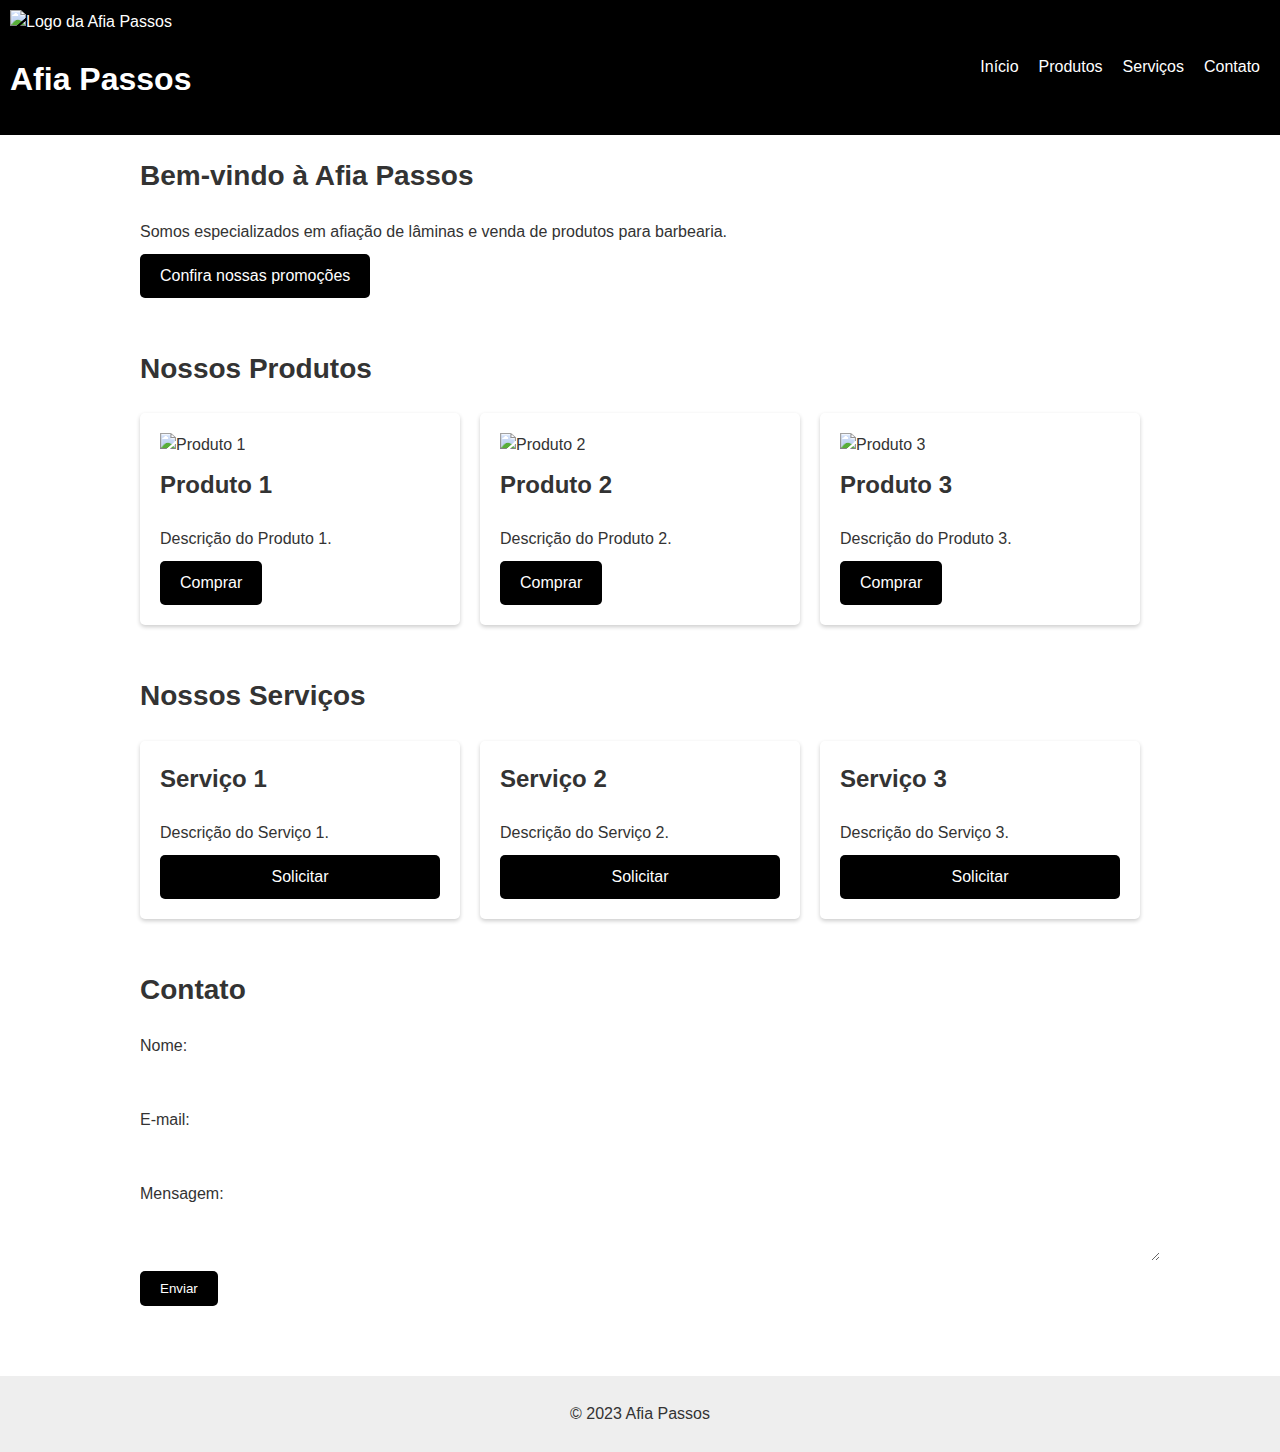
==== afiapassos.html @ 715df4a4 "Afiapassos chat gpt" ====
<!DOCTYPE html>
<html>
<head>
	<title>Afia Passos</title>
	<meta charset="utf-8">
	<meta name="viewport" content="width=device-width, initial-scale=1.0">
	<link rel="stylesheet" type="text/css" href="style.css">
</head>
<body>
	<header>
		<div class="logo">
			<img src="logo.png" alt="Logo da Afia Passos">
			<h1>Afia Passos</h1>
		</div>
		<nav>
			<ul>
				<li><a href="#inicio">Início</a></li>
				<li><a href="#produtos">Produtos</a></li>
				<li><a href="#servicos">Serviços</a></li>
				<li><a href="#contato">Contato</a></li>
			</ul>
		</nav>
	</header>

	<main>
		<section id="inicio">
			<h2>Bem-vindo à Afia Passos</h2>
			<p>Somos especializados em afiação de lâminas e venda de produtos para barbearia.</p>
			<a href="#produtos">Confira nossas promoções</a>
		</section>

		<section id="produtos">
			<h2>Nossos Produtos</h2>
			<div class="grid">
				<div class="produto">
					<img src="produto1.jpg" alt="Produto 1">
					<h3>Produto 1</h3>
					<p>Descrição do Produto 1.</p>
					<a href="#">Comprar</a>
				</div>
				<div class="produto">
					<img src="produto2.jpg" alt="Produto 2">
					<h3>Produto 2</h3>
					<p>Descrição do Produto 2.</p>
					<a href="#">Comprar</a>
				</div>
				<div class="produto">
					<img src="produto3.jpg" alt="Produto 3">
					<h3>Produto 3</h3>
					<p>Descrição do Produto 3.</p>
					<a href="#">Comprar</a>
				</div>
			</div>
		</section>

		<section id="servicos">
			<h2>Nossos Serviços</h2>
			<div class="grid">
				<div class="servico">
					<h3>Serviço 1</h3>
					<p>Descrição do Serviço 1.</p>
					<a href="#">Solicitar</a>
				</div>
				<div class="servico">
					<h3>Serviço 2</h3>
					<p>Descrição do Serviço 2.</p>
					<a href="#">Solicitar</a>
				</div>
				<div class="servico">
					<h3>Serviço 3</h3>
					<p>Descrição do Serviço 3.</p>
					<a href="#">Solicitar</a>
				</div>
			</div>
		</section>

		<section id="contato">
			<h2>Contato</h2>
			<form>
			
				<label for="nome">Nome:</label>
				<input type="text" id="nome" name="nome" required>
				<label for="email">E-mail:</label>
				<input type="email" id="email" name="email" required>
				<label for="mensagem">Mensagem:</label>
				<textarea id="mensagem" name="mensagem" required></textarea>
				<button type="submit">Enviar</button>
			</form>
		</section>
	</main>

	<footer>
		<p>&copy; 2023 Afia Passos</p>
	</footer>

	<script src="script.js"></script>
</body>
</html>
---- style.css ----
body {
	margin: 0;
	font-family: Arial, sans-serif;
	font-size: 16px;
	line-height: 1.5;
	color: #333;
}

header {
	background-color: #000;
	color: #fff;
	padding: 10px;
	display: flex;
	justify-content: space-between;
	align-items: center;
}

.logo img {
	height: 50px;
	margin-right: 10px;
}

nav ul {
	list-style: none;
	margin: 0;
	padding: 0;
	display: flex;
}

nav ul li {
	margin: 0 10px;
}

nav ul li a {
	color: #fff;
	text-decoration: none;
}

main {
	max-width: 1000px;
	margin: 0 auto;
	padding: 20px;
}

section {
	margin-bottom: 50px;
}

section h2 {
	font-size: 28px;
	margin-top: 0;
}

section p {
	margin: 0 0 10px;
}

section a {
	display: inline-block;
	background-color: #000;
	color: #fff;
	padding: 10px 20px;
	border-radius: 5px;
	text-decoration: none;
}

.grid {
	display: grid;
	grid-template-columns: repeat(auto-fit, minmax(250px, 1fr));
	grid-gap: 20px;
}

.produto, .servico {
	background-color: #fff;
	padding: 20px;
	border-radius: 5px;
	box-shadow: 0 2px 4px rgba(0,0,0,0.2);
}

.produto h3, .servico h3 {
	font-size: 24px;
	margin-top: 0;
}

.produto p, .servico p {
	margin: 0 0 10px;
}

.produto img {
	width: 100%;
	margin-bottom: 10px;
}

.servico a {
	display: block;
	background-color: #000;
	color: #fff;
	padding: 10px 20px;
	border-radius: 5px;
	text-align: center;
	text-decoration: none;
}

form label {
	display: block;
	margin-bottom: 5px;
}

form input, form textarea {
	display: block;
	width: 100%;
	padding: 10px;
	margin-bottom: 10px;
	border-radius: 5px;
	border: none;
}

form button[type="submit"] {
	background-color: #000;
	color: #fff;
	padding: 10px 20px;
	border-radius: 5px;
	border: none;
	cursor: pointer;
}

footer {
	background-color: #eee;
	padding: 10px;
	text-align: center;
}
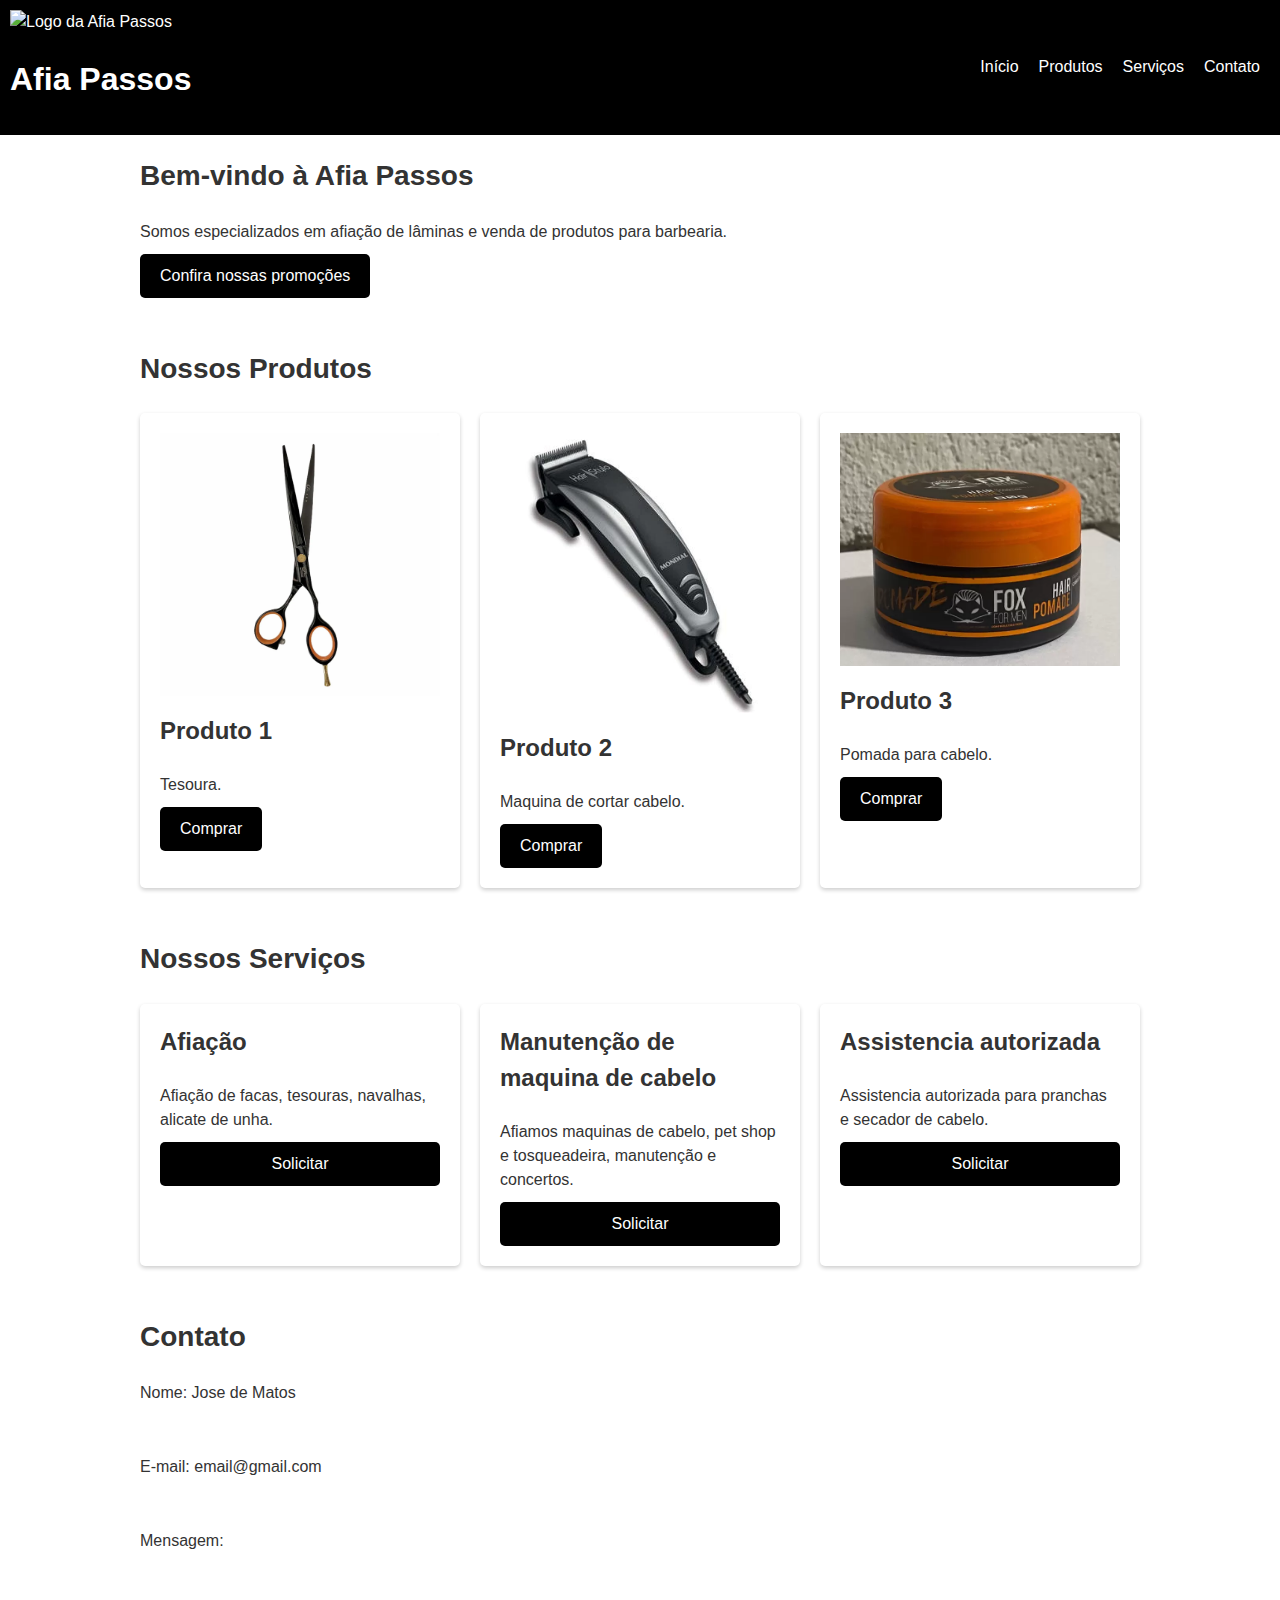
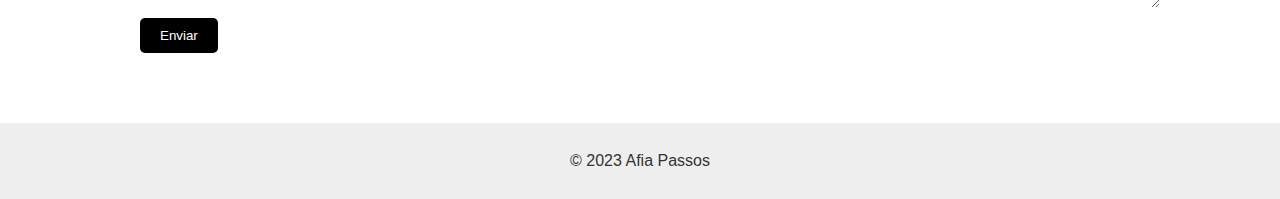
==== commit 1820cf11: "Melhorias" ====
--- a/afiapassos.html
+++ b/afiapassos.html
@@ -35,19 +35,19 @@
 				<div class="produto">
 					<img src="produto1.jpg" alt="Produto 1">
 					<h3>Produto 1</h3>
-					<p>Descrição do Produto 1.</p>
+					<p>Tesoura.</p>
 					<a href="#">Comprar</a>
 				</div>
 				<div class="produto">
 					<img src="produto2.jpg" alt="Produto 2">
 					<h3>Produto 2</h3>
-					<p>Descrição do Produto 2.</p>
+					<p>Maquina de cortar cabelo.</p>
 					<a href="#">Comprar</a>
 				</div>
 				<div class="produto">
 					<img src="produto3.jpg" alt="Produto 3">
 					<h3>Produto 3</h3>
-					<p>Descrição do Produto 3.</p>
+					<p>Pomada para cabelo.</p>
 					<a href="#">Comprar</a>
 				</div>
 			</div>
@@ -57,18 +57,18 @@
 			<h2>Nossos Serviços</h2>
 			<div class="grid">
 				<div class="servico">
-					<h3>Serviço 1</h3>
-					<p>Descrição do Serviço 1.</p>
+					<h3>Afiação</h3>
+					<p>Afiação de facas, tesouras, navalhas, alicate de unha.</p>
 					<a href="#">Solicitar</a>
 				</div>
 				<div class="servico">
-					<h3>Serviço 2</h3>
-					<p>Descrição do Serviço 2.</p>
+					<h3>Manutenção de maquina de cabelo</h3>
+					<p>Afiamos maquinas de cabelo, pet shop e tosqueadeira, manutenção e concertos.</p>
 					<a href="#">Solicitar</a>
 				</div>
 				<div class="servico">
-					<h3>Serviço 3</h3>
-					<p>Descrição do Serviço 3.</p>
+					<h3>Assistencia autorizada</h3>
+					<p>Assistencia autorizada para pranchas e secador de cabelo.&nbsp;&nbsp;&nbsp;&nbsp;&nbsp;&nbsp;&nbsp;&nbsp;</p>
 					<a href="#">Solicitar</a>
 				</div>
 			</div>
@@ -78,9 +78,9 @@
 			<h2>Contato</h2>
 			<form>
 			
-				<label for="nome">Nome:</label>
+				<label for="nome">Nome: Jose de Matos</label>
 				<input type="text" id="nome" name="nome" required>
-				<label for="email">E-mail:</label>
+				<label for="email">E-mail: email@gmail.com</label>
 				<input type="email" id="email" name="email" required>
 				<label for="mensagem">Mensagem:</label>
 				<textarea id="mensagem" name="mensagem" required></textarea>
